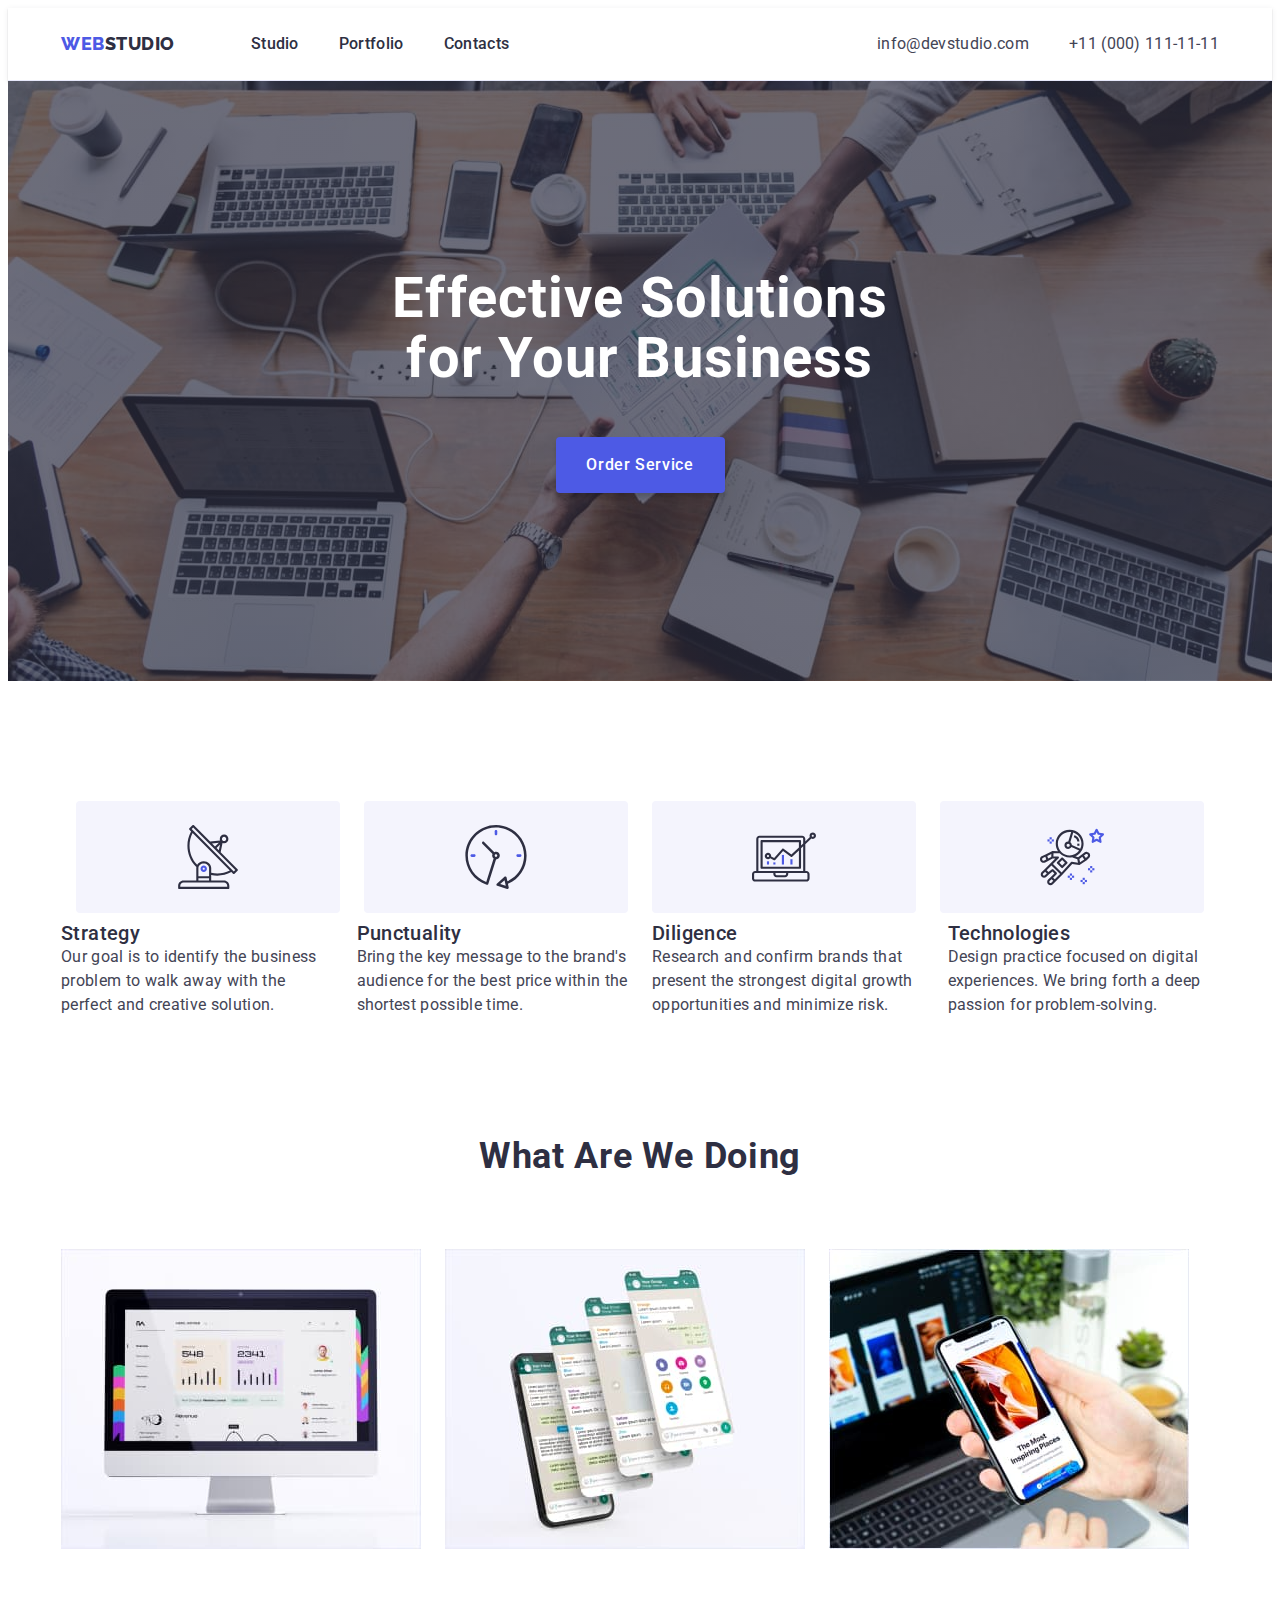
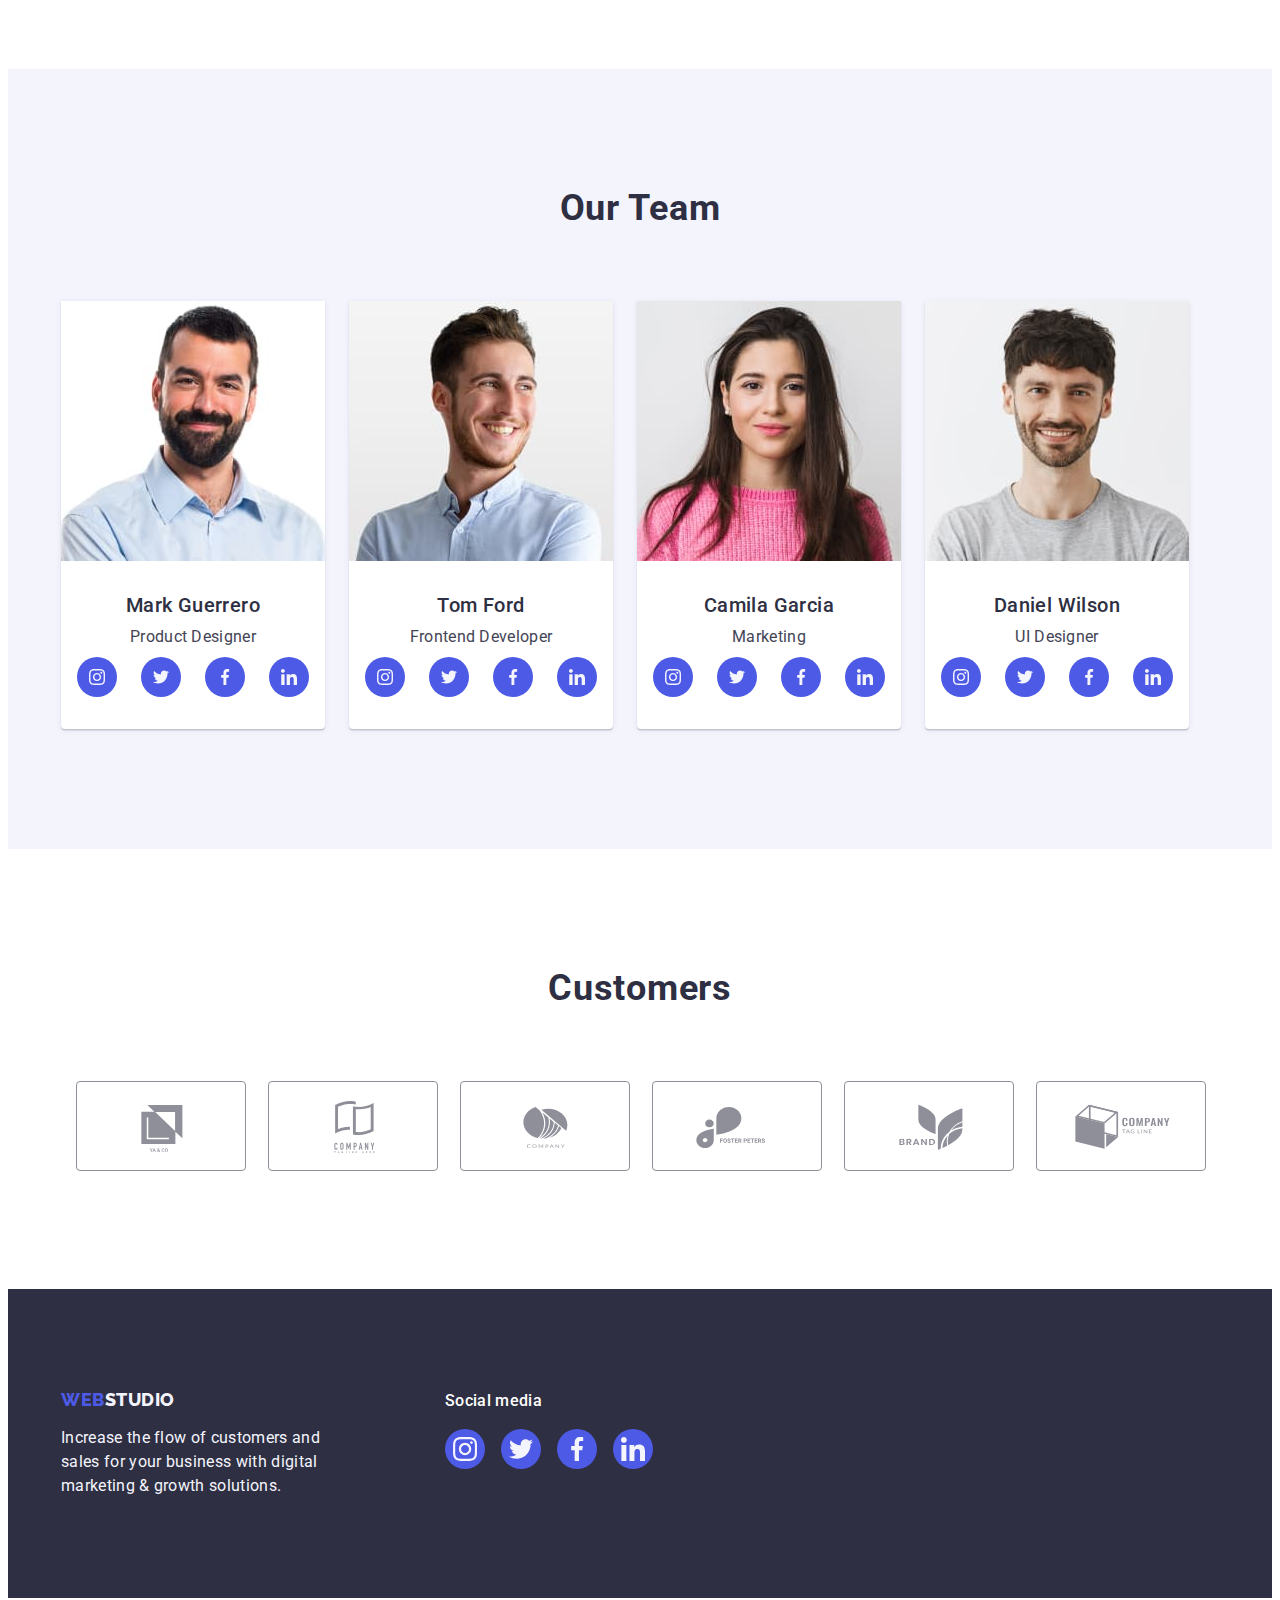
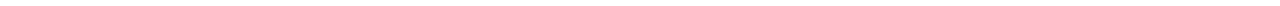
==== index.html @ c1cf2372 "Initial commit" ====
<!DOCTYPE html>
<html lang="en">
  <head>
    <meta charset="UTF-8" />
    <meta http-equiv="X-UA-Compatible" content="IE=edge" />
    <meta name="viewport" content="width=device-width, initial-scale=1.0" />
    <title>Web Studio</title>
    <link rel="preconnect" href="https://fonts.googleapis.com" />
    <link rel="preconnect" href="https://fonts.gstatic.com" crossorigin />
    <link
      href="https://fonts.googleapis.com/css2?family=Raleway:wght@800&family=Roboto:wght@400;500;700&display=swap"
      rel="stylesheet"
    />
    <link
      rel="stylesheet"
      href="https://cdnjs.cloudflare.com/ajax/libs/modern-normalize/2.0.0/modern-normalize.min.css"
      integrity="sha512-4xo8blKMVCiXpTaLzQSLSw3KFOVPWhm/TRtuPVc4WG6kUgjH6J03IBuG7JZPkcWMxJ5huwaBpOpnwYElP/m6wg=="
      crossorigin="anonymous"
      referrerpolicy="no-referrer"
    />
    <link rel="stylesheet" href="./css/styles.css" />
  </head>
  <body>
    <!-- Header -->
    <header class="page-header">
      <div class="container header-container">
        <nav class="page-nav">
          <a class="logo link" href="./index.html"
            >Web<span class="logo-studio">Studio</span></a
          >
          <ul class="menu list">
            <li class="menu-item">
              <a class="menu-link link" href="./index.html">Studio</a>
            </li>
            <li class="menu-item">
              <a class="menu-link link" href="./portfolio.html">Portfolio</a>
            </li>
            <li class="menu-item">
              <a class="menu-link link" href="">Contacts</a>
            </li>
          </ul>
        </nav>
        <address class="header-address">
          <ul class="address list">
            <li>
              <a class="contact-link link" href="mailto:info@devstudio.com"
                >info@devstudio.com</a
              >
            </li>
            <li>
              <a class="contact-link link" href="tel:+110001111111"
                >+11 (000) 111-11-11</a
              >
            </li>
          </ul>
        </address>
      </div>
    </header>
    <main>
      <!-- Hero -->
      <section class="hero">
        <div class="container hero-container">
          <h1 class="hero-title">Effective Solutions for Your Business</h1>
          <button class="hero-btn" type="button">Order Service</button>
        </div>
      </section>
      <!-- Activities -->
      <section class="activities">
        <div class="activities-container container">
          <h2 class="activities-title" hidden>Mission</h2>

          <ul class="advantages-list list">
            <li class="advantages-list-item">
              <div class="advantages-list-link">
                <svg class="advantages-list-icon" width="64px" height="64px">
                  <use href="./images/icons.svg#icon-antena"></use>
                </svg>
              </div>
            </li>
            <li class="advantages-list-item">
              <div class="advantages-list-link">
                <svg class="advantages-list-icon" width="64px" height="64px">
                  <use href="./images/icons.svg#icon-clock"></use>
                </svg>
              </div>
            </li>
            <li class="advantages-list-item">
              <div class="advantages-list-link">
                <svg class="advantages-list-icon" width="64px" height="64px">
                  <use href="./images/icons.svg#icon-diagram"></use>
                </svg>
              </div>
            </li>
            <li class="advantages-list-item">
              <div class="advantages-list-link">
                <svg class="advantages-list-icon" width="64px" height="64px">
                  <use href="./images/icons.svg#icon-astronaut"></use>
                </svg>
              </div>
            </li>
          </ul>

          <ul class="activities-list list">
            <li class="active-list">
              <h3 class="activities-subtitle subtitle">Strategy</h3>
              <p class="paragrapth">
                Our goal is to identify the business problem to walk away with
                the perfect and creative solution.
              </p>
            </li>
            <li class="active-list">
              <h3 class="activities-subtitle subtitle">Punctuality</h3>
              <p class="paragrapth">
                Bring the key message to the brand's audience for the best price
                within the shortest possible time.
              </p>
            </li>
            <li class="active-list">
              <h3 class="activities-subtitle subtitle">Diligence</h3>
              <p class="paragrapth">
                Research and confirm brands that present the strongest digital
                growth opportunities and minimize risk.
              </p>
            </li>
            <li class="active-list">
              <h3 class="activities-subtitle subtitle">Technologies</h3>
              <p class="paragrapth">
                Design practice focused on digital experiences. We bring forth a
                deep passion for problem-solving.
              </p>
            </li>
          </ul>
        </div>
      </section>
      <!-- What are we doing -->
      <section class="doing">
        <div class="container">
          <h2 class="main-title doing-title">What are we doing</h2>
          <ul class="doing-list list">
            <li class="image">
              <img
                src="./images/img_1.jpg"
                alt="computer monitor"
                width="360"
                height="300"
              />
            </li>
            <li class="image">
              <img
                src="./images/img_2.jpg"
                alt="duplicate phone screens"
                width="360"
                height="300"
              />
            </li>
            <li class="image">
              <img
                src="./images/img_3.jpg"
                alt="sync your phone and computer"
                width="360"
                height="300"
              />
            </li>
          </ul>
        </div>
      </section>
      <!-- Our Team -->
      <section class="our-team">
        <div class="container">
          <h2 class="main-title doing-title">Our Team</h2>
          <ul class="team-list list">
            <li class="list-team team-background">
              <img
                src="./images/master1.jpg"
                alt="photo man"
                width="264"
                height="260"
              />
              <div class="row">
                <h3 class="team-subtitle subtitle">Mark Guerrero</h3>
                <p class="team-paragrapth paragrapth">Product Designer</p>

                <ul class="social-list list">
                  <li class="social-list-item">
                    <a href="" class="social-list-link">
                      <svg class="social-list-icon" width="16px" height="16px">
                        <use href="./images/icons.svg#icon-instagram"></use>
                      </svg>
                    </a>
                  </li>
                  <li class="social-list-item">
                    <a href="" class="social-list-link">
                      <svg class="social-list-icon" width="16px" height="16px">
                        <use href="./images/icons.svg#icon-twitter"></use>
                      </svg>
                    </a>
                  </li>
                  <li class="social-list-item">
                    <a href="" class="social-list-link">
                      <svg class="social-list-icon" width="16px" height="16px">
                        <use href="./images/icons.svg#icon-facebook"></use>
                      </svg>
                    </a>
                  </li>
                  <li class="social-list-item">
                    <a href="" class="social-list-link">
                      <svg class="social-list-icon" width="16px" height="16px">
                        <use href="./images/icons.svg#icon-linkedin"></use>
                      </svg>
                    </a>
                  </li>
                </ul>
              </div>
            </li>
            <li class="list-team team-background">
              <img
                src="./images/master2.jpg"
                alt="photo man"
                width="264"
                height="260"
              />
              <div class="row">
                <h3 class="team-subtitle subtitle">Tom Ford</h3>
                <p class="team-paragrapth paragrapth">Frontend Developer</p>

                <ul class="social-list list">
                  <li class="social-list-item">
                    <a href="" class="social-list-link">
                      <svg class="social-list-icon" width="16px" height="16px">
                        <use href="./images/icons.svg#icon-instagram"></use>
                      </svg>
                    </a>
                  </li>
                  <li class="social-list-item">
                    <a href="" class="social-list-link">
                      <svg class="social-list-icon" width="16px" height="16px">
                        <use href="./images/icons.svg#icon-twitter"></use>
                      </svg>
                    </a>
                  </li>
                  <li class="social-list-item">
                    <a href="" class="social-list-link">
                      <svg class="social-list-icon" width="16px" height="16px">
                        <use href="./images/icons.svg#icon-facebook"></use>
                      </svg>
                    </a>
                  </li>
                  <li class="social-list-item">
                    <a href="" class="social-list-link">
                      <svg class="social-list-icon" width="16px" height="16px">
                        <use href="./images/icons.svg#icon-linkedin"></use>
                      </svg>
                    </a>
                  </li>
                </ul>
              </div>
            </li>
            <li class="list-team team-background">
              <img
                src="./images/master3.jpg"
                alt="photo woman"
                width="264"
                height="260"
              />
              <div class="row">
                <h3 class="team-subtitle subtitle">Camila Garcia</h3>
                <p class="team-paragrapth paragrapth">Marketing</p>

                <ul class="social-list list">
                  <li class="social-list-item">
                    <a href="" class="social-list-link">
                      <svg class="social-list-icon" width="16px" height="16px">
                        <use href="./images/icons.svg#icon-instagram"></use>
                      </svg>
                    </a>
                  </li>
                  <li class="social-list-item">
                    <a href="" class="social-list-link">
                      <svg class="social-list-icon" width="16px" height="16px">
                        <use href="./images/icons.svg#icon-twitter"></use>
                      </svg>
                    </a>
                  </li>
                  <li class="social-list-item">
                    <a href="" class="social-list-link">
                      <svg class="social-list-icon" width="16px" height="16px">
                        <use href="./images/icons.svg#icon-facebook"></use>
                      </svg>
                    </a>
                  </li>
                  <li class="social-list-item">
                    <a href="" class="social-list-link">
                      <svg class="social-list-icon" width="16px" height="16px">
                        <use href="./images/icons.svg#icon-linkedin"></use>
                      </svg>
                    </a>
                  </li>
                </ul>
              </div>
            </li>
            <li class="list-team team-background">
              <img
                src="./images/master4.jpg"
                alt="photo man"
                width="264"
                height="260"
              />
              <div class="row">
                <h3 class="team-subtitle subtitle">Daniel Wilson</h3>
                <p class="team-paragrapth paragrapth">UI Designer</p>

                <ul class="social-list list">
                  <li class="social-list-item">
                    <a href="" class="social-list-link">
                      <svg class="social-list-icon" width="16px" height="16px">
                        <use href="./images/icons.svg#icon-instagram"></use>
                      </svg>
                    </a>
                  </li>
                  <li class="social-list-item">
                    <a href="" class="social-list-link">
                      <svg class="social-list-icon" width="16px" height="16px">
                        <use href="./images/icons.svg#icon-twitter"></use>
                      </svg>
                    </a>
                  </li>
                  <li class="social-list-item">
                    <a href="" class="social-list-link">
                      <svg class="social-list-icon" width="16px" height="16px">
                        <use href="./images/icons.svg#icon-facebook"></use>
                      </svg>
                    </a>
                  </li>
                  <li class="social-list-item">
                    <a href="" class="social-list-link">
                      <svg class="social-list-icon" width="16px" height="16px">
                        <use href="./images/icons.svg#icon-linkedin"></use>
                      </svg>
                    </a>
                  </li>
                </ul>
              </div>
            </li>
          </ul>
        </div>
      </section>
      <!-- Customers -->
      <section class="customers">
        <div class="container">
          <h2 class="customers-title main-title doing-title">Customers</h2>
          <ul class="customers-list list">
            <li class="customers-list-item">
              <a href="" class="customers-list-link">
                <svg class="customers-list-icon" width="104px" height="56px">
                  <use href="./images/icons.svg#icon-logo1"></use>
                </svg>
              </a>
            </li>
            <li class="customers-list-item">
              <a href="" class="customers-list-link">
                <svg class="customers-list-icon" width="104px" height="56px">
                  <use href="./images/icons.svg#icon-logo2"></use>
                </svg>
              </a>
            </li>
            <li class="customers-list-item">
              <a href="" class="customers-list-link">
                <svg class="customers-list-icon" width="104px" height="56px">
                  <use href="./images/icons.svg#icon-logo3"></use>
                </svg>
              </a>
            </li>
            <li class="customers-list-item">
              <a href="" class="customers-list-link">
                <svg class="customers-list-icon" width="104px" height="56px">
                  <use href="./images/icons.svg#icon-logo4"></use>
                </svg>
              </a>
            </li>
            <li class="customers-list-item">
              <a href="" class="customers-list-link">
                <svg class="customers-list-icon" width="104px" height="56px">
                  <use href="./images/icons.svg#icon-logo5"></use>
                </svg>
              </a>
            </li>
            <li class="customers-list-item">
              <a href="" class="customers-list-link">
                <svg class="customers-list-icon" width="104px" height="56px">
                  <use href="./images/icons.svg#icon-logo6"></use>
                </svg>
              </a>
            </li>
          </ul>
        </div>
      </section>
    </main>
    <!-- Footer -->
    <footer class="footer">
      <div class="footer-container container">
        <div class="footer-position">
          <a class="logo-footer logo link" href="./index.html">
            Web<span class="logo-studio-footer">Studio</span></a
          >
          <p class="footer-paragrapth paragrapth">
            Increase the flow of customers and sales for your business with
            digital marketing & growth solutions.
          </p>
        </div>
        <div class="footer-social-media">
          <p class="footer-paragrapth-social paragrapth">Social media</p>
          <ul class="footer-social-list social-list list">
            <li class="social-list-item">
              <a href="" class="footer-link social-list-link">
                <svg class="social-list-icon" width="24px" height="24px">
                  <use href="./images/icons.svg#icon-instagram"></use>
                </svg>
              </a>
            </li>
            <li class="social-list-item">
              <a href="" class="footer-link social-list-link">
                <svg class="social-list-icon" width="24px" height="24px">
                  <use href="./images/icons.svg#icon-twitter"></use>
                </svg>
              </a>
            </li>
            <li class="social-list-item">
              <a href="" class="footer-link social-list-link">
                <svg class="social-list-icon" width="24px" height="24px">
                  <use href="./images/icons.svg#icon-facebook"></use>
                </svg>
              </a>
            </li>
            <li class="social-list-item">
              <a href="" class="footer-link social-list-link">
                <svg class="social-list-icon" width="24px" height="24px">
                  <use href="./images/icons.svg#icon-linkedin"></use>
                </svg>
              </a>
            </li>
          </ul>
        </div>
      </div>
    </footer>
  </body>
</html>
---- css/styles.css ----
:root {
  --primary-brand: #4d5ae5;
  --overlays-shadows-headings: #2e2f42;
  --body-text: #434455;
  --header-background: #ffffff;
  --backgrounds: #f4f4fd;
  --ctas: #404bbf;
  --accent-color: #e7e9fc;
}
body {
  font-family: "Roboto", sans-serif;
  color: var(--body-text);
  background: var(--header-background);
}
p,
h1,
h2,
h3,
h4,
h5,
h6,
ul {
  margin: 0;
  padding: 0;
}

img {
  display: block;
  max-width: 100%;
}
.container {
  width: 1158px;
  padding: 0 15px;
  margin: 0 auto;
  /* outline: 2px solid red; */
}
.list {
  list-style: none;
}
.link {
  text-decoration: none;
}

.subtitle {
  font-weight: 500;
  font-size: 20px;
  line-height: 1.2;
  letter-spacing: 0.02em;
  color: var(--overlays-shadows-headings);
}
.paragrapth {
  font-size: 16px;
  line-height: 1.5;
  letter-spacing: 0.02em;
  color: var(--body-text);
}
.main-title {
  font-size: 36px;
  line-height: 40px;
  letter-spacing: 0.02em;
}
.team-background {
  background: var(--header-background);
}
/* Header */
.page-header {
  border-bottom: 1px solid var(--accent-color);
  box-shadow: 0px 2px 1px rgba(46, 47, 66, 0.08),
    0px 1px 1px rgba(46, 47, 66, 0.16), 0px 1px 6px rgba(46, 47, 66, 0.08);
}
.header-container {
  display: flex;
  align-items: center;
}
.page-nav {
  display: flex;
  align-items: center;
}
.logo {
  font-family: "Raleway", sans-serif;
  font-weight: 800;
  font-size: 18px;
  line-height: 1.17;
  letter-spacing: 0.03em;
  text-transform: uppercase;
  color: var(--primary-brand);
  margin-right: 76px;
}

.logo:hover,
.logo:focus {
  color: var(--ctas);
}
.logo-studio {
  color: var(--overlays-shadows-headings);
}
.logo-studio:hover,
.logo-studio:focus {
  color: var(--ctas);
}
.menu {
  display: flex;
  gap: 40px;
}

.menu-link {
  font-weight: 500;
  font-size: 16px;
  line-height: 1.5;
  letter-spacing: 0.02em;
  color: var(--overlays-shadows-headings);
  display: block;
  padding-top: 24px;
  padding-bottom: 24px;
}

.menu-link:hover,
.menu-link:focus {
  color: var(--ctas);
}
.header-address {
  font-style: normal;
  margin-left: auto;
  display: flex;
}
.address {
  display: flex;
  gap: 40px;
}
.contact-link {
  font-size: 16px;
  line-height: 1.5;
  letter-spacing: 0.02em;
  color: var(--body-text);
}

.contact-link:hover,
.contact-link:focus {
  color: var(--ctas);
}

/* Hero */
.hero {
  padding: 188px 0;
  background: var(--overlays-shadows-headings);
  background-image: linear-gradient(
      rgba(46, 47, 66, 0.7),
      rgba(46, 47, 66, 0.7)
    ),
    url(../images/bg-hero.jpg);
  max-width: 1440px;
  background-repeat: no-repeat;
  background-position: center;
  background-size: cover;
  margin-left: auto;
  margin-right: auto;
}

.hero-title {
  font-size: 56px;
  line-height: 1.07;
  letter-spacing: 0.02em;
  text-align: center;
  color: var(--header-background);
  /* background: var(--overlays-shadows-headings); */
  max-width: 496px;
  margin: 0 auto;
  margin-bottom: 48px;
}
.hero-btn {
  display: block;
  margin: 0 auto;
  min-width: 169px;
  height: 56px;
  font-family: inherit;
  font-weight: 500;
  font-size: 16px;
  line-height: 1.5;
  letter-spacing: 0.04em;
  color: var(--header-background);
  cursor: pointer;
  background: var(--primary-brand);
  border-radius: 4px;
  box-shadow: 0px 4px 4px rgba(0, 0, 0, 0.15);
  border: none;
}
.hero-btn:hover,
.hero-btn:focus {
  background-color: var(--ctas);
  color: var(--header-background);
}
/* Activities */
.activities {
  padding-top: 120px;
  padding-bottom: 120px;
}

.advantages-list {
  display: flex;
  justify-content: center;
  gap: 24px;
}

.advantages-list-link {
  display: flex;
  justify-content: center;
  align-items: center;
  width: 264px;
  height: 112px;
  border-radius: 4px;
  background-color: var(--backgrounds);
  margin-bottom: 8px;
}

.activities-list {
  display: flex;
  gap: 24px;
}
.active-list {
  flex-basis: calc((100% - 3 * 24px) / 4);
}

/* What are we doing */
.doing {
  padding-bottom: 120px;
}
.doing-title {
  line-height: 1.11;
  color: var(--overlays-shadows-headings);
  text-align: center;
  text-transform: capitalize;
  margin-bottom: 72px;
}
.doing-list {
  display: flex;
  gap: 24px;
}
/* Our Team */

.our-team {
  background: var(--backgrounds);
  padding-top: 120px;
  padding-bottom: 120px;
}
.team-list {
  display: flex;
  gap: 24px;
  text-align: center;
}
.list-team {
  box-shadow: 0px 1px 6px rgba(46, 47, 66, 0.08),
    0px 1px 1px rgba(46, 47, 66, 0.16), 0px 2px 1px rgba(46, 47, 66, 0.08);
  border-radius: 0px 0px 4px 4px;
}
.row {
  padding-top: 32px;
  padding-bottom: 32px;
  padding-left: 16px;
  padding-right: 16px;
}
.team-subtitle {
  margin-bottom: 8px;
  text-align: center;
}
.team-paragrapth {
  text-align: center;
  margin-bottom: 8px;
}

.social-list {
  display: flex;
  justify-content: center;
  gap: 24px;
}

.social-list-item {
  width: 40px;
  height: 40px;
}

.social-list-link {
  display: flex;
  justify-content: center;
  align-items: center;
  width: 100%;
  height: 100%;

  border-radius: 50%;
  background-color: var(--primary-brand);
  outline: none;
}

.social-list-link:hover,
.social-list-link:focus {
  background-color: var(--ctas);
}

.social-list-icon {
  fill: var(--backgrounds);
}

/* Customers */

.customers {
  padding-top: 120px;
  padding-bottom: 120px;
}

.customers-list {
  display: flex;
  justify-content: center;
  gap: 24px;
}

.customers-list-item {
  width: 168px;
  height: 88px;
}

.customers-list-link {
  display: flex;
  justify-content: center;
  align-items: center;
  width: 100%;
  height: 100%;
  border-radius: 4px;
  border: 1px solid #8e8f99;
  color: #8e8f99;
}

.customers-list-icon {
  fill: currentColor;
}

.customers-list-link:hover,
.customers-list-link:focus {
  border-color: #404bbf;
  color: #404bbf;
  outline: none;
}

/* Footer */
.footer {
  background: var(--overlays-shadows-headings);
  padding-top: 100px;
  padding-bottom: 100px;
}

.footer-container {
  display: flex;
  align-items: baseline;
}

.footer-position {
  margin-right: 120px;
}

.logo-studio-footer {
  color: var(--backgrounds);
  margin-right: 0;
}
.logo-studio-footer:hover,
.logo-studio-footer:focus {
  color: var(--ctas);
}
.logo-footer {
  margin-bottom: 16px;
  display: inline-block;
  margin-right: 0;
}
.footer-paragrapth {
  color: var(--backgrounds);
  background: var(--overlays-shadows-headings);
  width: 264px;
}

.footer-paragrapth-social {
  margin-bottom: 16px;
  color: var(--header-background);
  font-weight: 500;
}

.footer-social-list {
  gap: 16px;
}

.footer-link:hover,
.footer-link:focus {
  background-color: #31d0aa;
}

/* Portfolio */
.content {
  padding-top: 96px;
  padding-bottom: 120px;
}
.portfolio-list {
  display: flex;
  gap: 24px;
  justify-content: center;
  margin-bottom: 72px;
}
.navigation-portfolio-btn {
  font-family: "Roboto", sans-serif;
  font-weight: 500;
  font-size: 16px;
  line-height: 1.5;
  letter-spacing: 0.04em;
  cursor: pointer;
  color: var(--primary-brand);
  background: var(--backgrounds);
  border: 1px solid var(--accent-color);
  border-radius: 4px;
  padding: 12px 24px;
}
.navigation-portfolio-btn:hover,
.navigation-portfolio-btn:focus {
  color: var(--header-background);
  background-color: var(--ctas);
  /* border: 1px solid transparent; */
  box-shadow: 0px 3px 1px rgba(0, 0, 0, 0.1), 0px 2px 1px rgba(0, 0, 0, 0.08),
    0px 2px 2px rgba(0, 0, 0, 0.12);
  border-radius: 4px;
  outline: none;
  border-color: var(--ctas);
}

.portfolio-subtitle {
  margin-bottom: 8px;
}
.portfolio-paragrapth {
  /* margin-bottom: 32px; */
  margin-top: 8px;
}
.portfolio {
  padding-bottom: 120px;
  margin-left: auto;
  margin-right: auto;
  width: 1128px;
}

.portfolio-menu {
  display: flex;
  flex-wrap: wrap;
  column-gap: 24px;
  row-gap: 48px;
}
.list-portfolio {
  width: calc((100% - 48) / 3);
}

.portfolio-hover {
  display: block;
}

.portfolio-hover:hover,
.portfolio-hover:focus {
  box-shadow: 0px 1px 6px rgba(46, 47, 66, 0.08),
    0px 1px 1px rgba(46, 47, 66, 0.16), 0px 2px 1px rgba(46, 47, 66, 0.08);
  outline: none;
}

.card-image {
  display: block;
}
.portfolio-card {
  padding: 32px 16px;
  border: 1px solid var(--accent-color);
  border-top: none;
}
img {
  display: block;
}
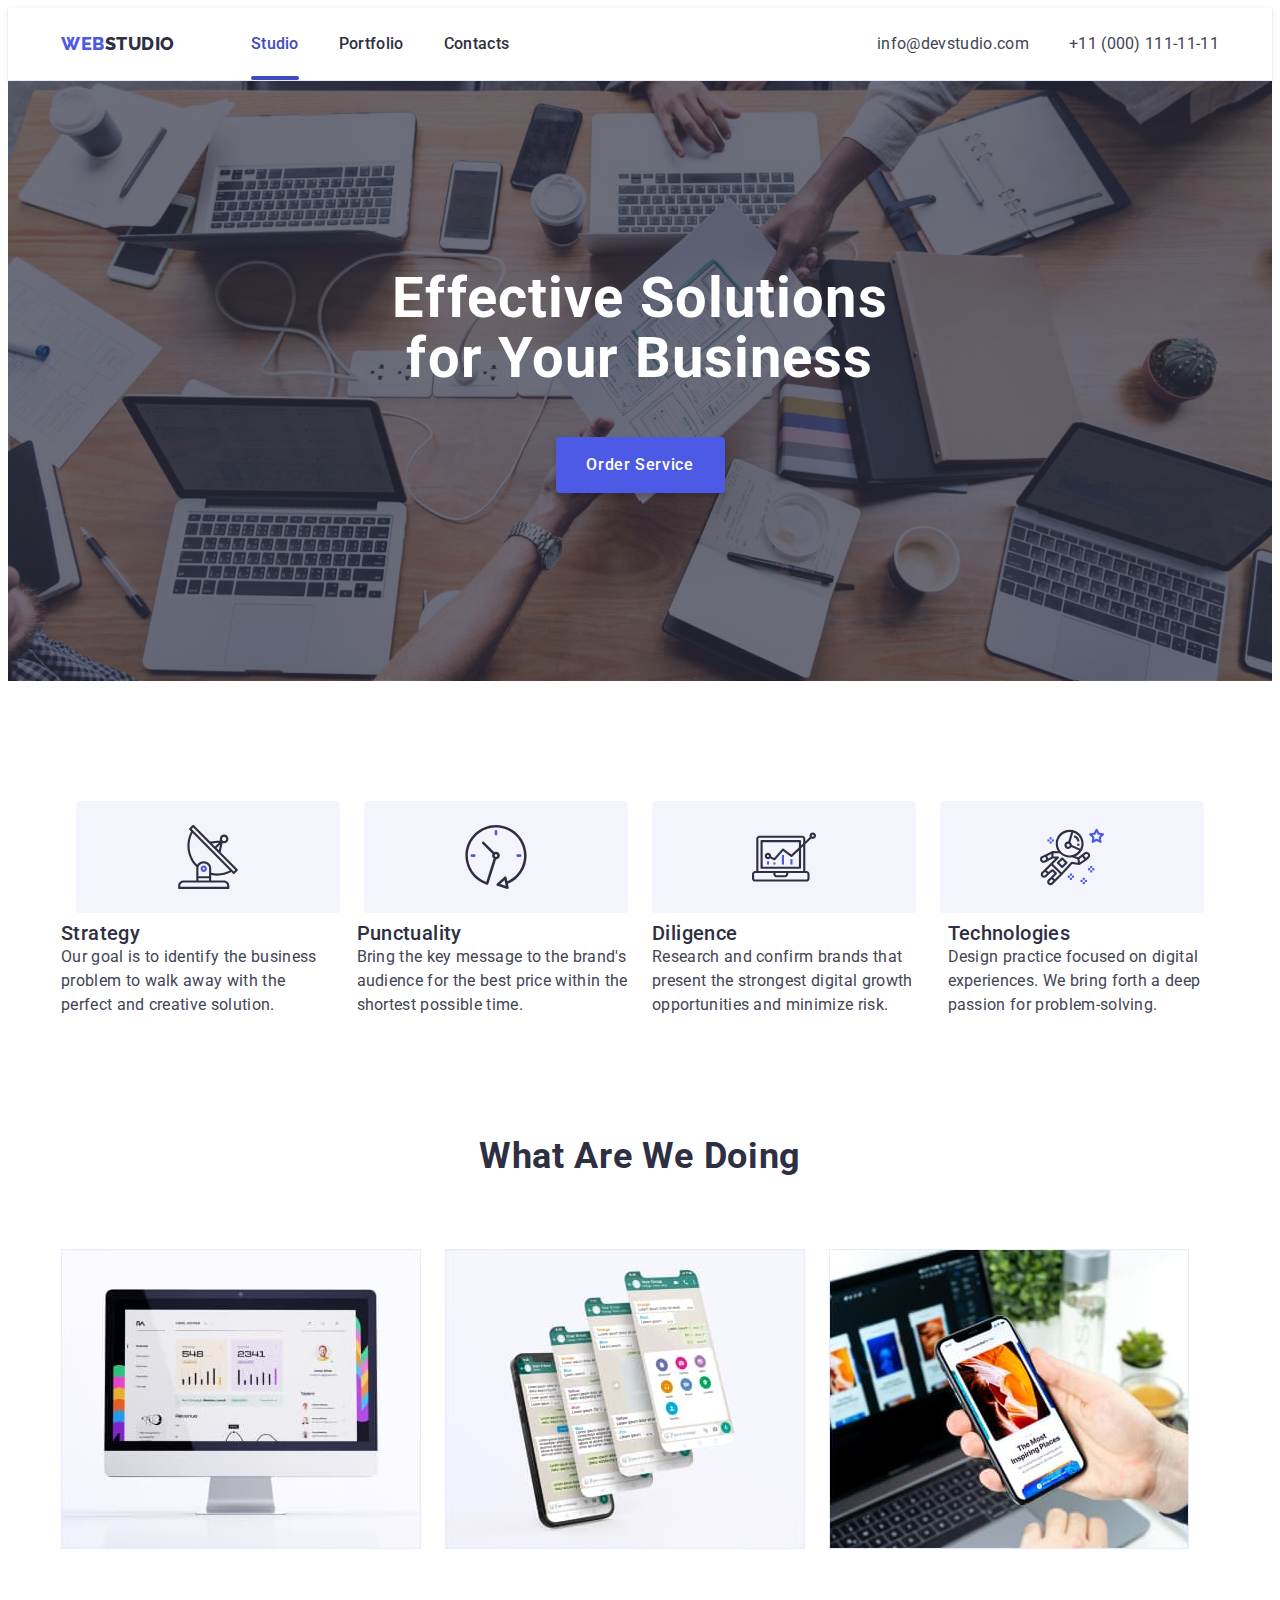
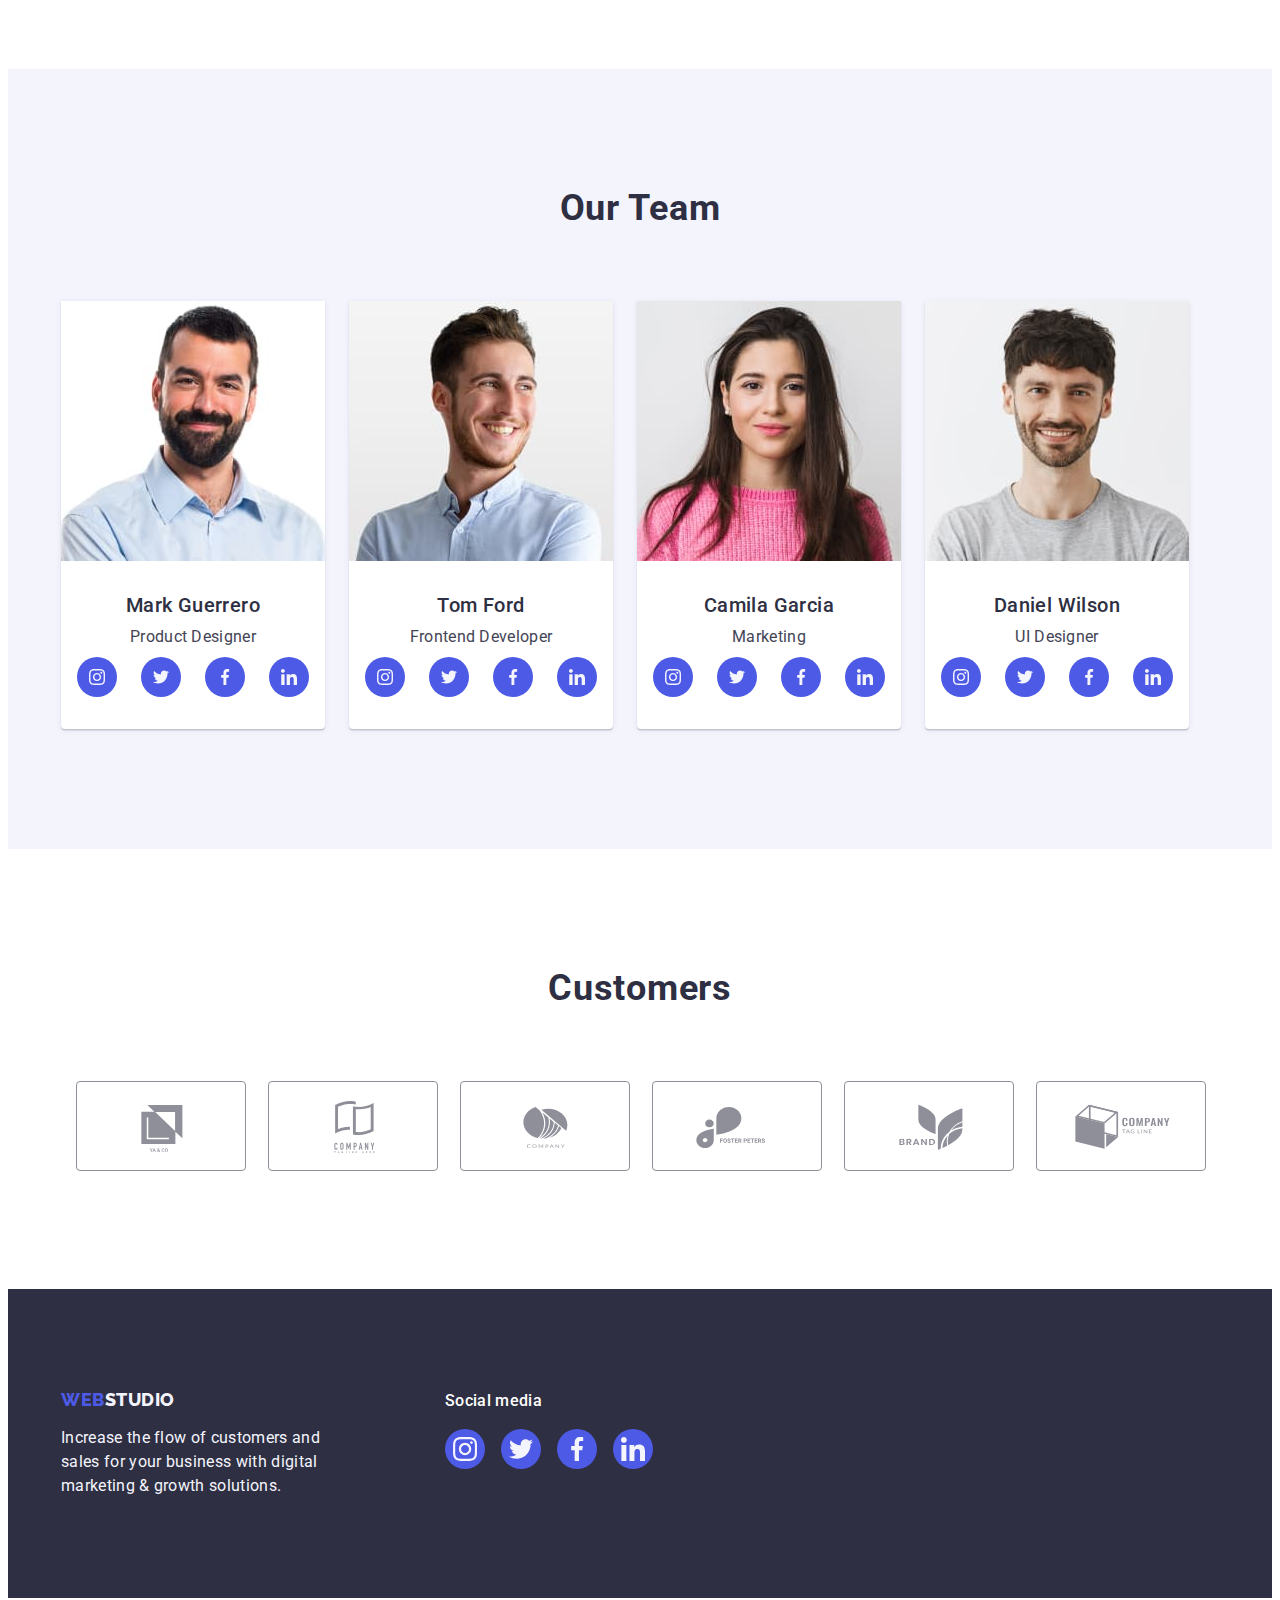
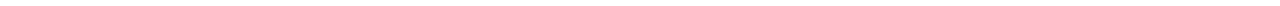
==== commit 31a190ed: "виконання дз №5" ====
--- a/index.html
+++ b/index.html
@@ -30,7 +30,7 @@
           >
           <ul class="menu list">
             <li class="menu-item">
-              <a class="menu-link link" href="./index.html">Studio</a>
+              <a class="menu-link link current" href="./index.html">Studio</a>
             </li>
             <li class="menu-item">
               <a class="menu-link link" href="./portfolio.html">Portfolio</a>
@@ -61,7 +61,9 @@
       <section class="hero">
         <div class="container hero-container">
           <h1 class="hero-title">Effective Solutions for Your Business</h1>
-          <button class="hero-btn" type="button">Order Service</button>
+          <button class="hero-btn" type="button" data-modal-open>
+            Order Service
+          </button>
         </div>
       </section>
       <!-- Activities -->
@@ -442,5 +444,16 @@
         </div>
       </div>
     </footer>
+
+    <div class="backdrop is-hidden" data-modal>
+      <div class="modal">
+        <button type="button" class="close-btn" data-modal-close>
+          <svg class="svg-close-btn" width="8px" height="8px">
+            <use href="./images/icons.svg#icon-close-btn"></use>
+          </svg>
+        </button>
+      </div>
+    </div>
+    <script src="./js/modal.js"></script>
   </body>
 </html>
--- a/css/styles.css
+++ b/css/styles.css
@@ -85,6 +85,7 @@
   text-transform: uppercase;
   color: var(--primary-brand);
   margin-right: 76px;
+  transition: color 250ms cubic-bezier(0.4, 0, 0.2, 1);
 }
 
 .logo:hover,
@@ -93,6 +94,7 @@
 }
 .logo-studio {
   color: var(--overlays-shadows-headings);
+  transition: color 250ms cubic-bezier(0.4, 0, 0.2, 1);
 }
 .logo-studio:hover,
 .logo-studio:focus {
@@ -112,10 +114,24 @@
   display: block;
   padding-top: 24px;
   padding-bottom: 24px;
+  transition: color 250ms cubic-bezier(0.4, 0, 0.2, 1);
+  position: relative;
+}
+
+.menu-link.current::after {
+  content: "";
+  position: absolute;
+  left: 0;
+  bottom: 0;
+  width: 100%;
+  height: 4px;
+  border-radius: 2px;
+  background-color: #404bbf;
 }
 
 .menu-link:hover,
-.menu-link:focus {
+.menu-link:focus,
+.menu-link.current {
   color: var(--ctas);
 }
 .header-address {
@@ -132,6 +148,7 @@
   line-height: 1.5;
   letter-spacing: 0.02em;
   color: var(--body-text);
+  transition: color 250ms cubic-bezier(0.4, 0, 0.2, 1);
 }
 
 .contact-link:hover,
@@ -183,6 +200,8 @@
   border-radius: 4px;
   box-shadow: 0px 4px 4px rgba(0, 0, 0, 0.15);
   border: none;
+  transition: color 250ms cubic-bezier(0.4, 0, 0.2, 1),
+    background-color 250ms cubic-bezier(0.4, 0, 0.2, 1);
 }
 .hero-btn:hover,
 .hero-btn:focus {
@@ -288,6 +307,7 @@
   border-radius: 50%;
   background-color: var(--primary-brand);
   outline: none;
+  transition: background-color 250ms cubic-bezier(0.4, 0, 0.2, 1);
 }
 
 .social-list-link:hover,
@@ -326,6 +346,8 @@
   border-radius: 4px;
   border: 1px solid #8e8f99;
   color: #8e8f99;
+  transition: color 250ms cubic-bezier(0.4, 0, 0.2, 1),
+    corder-color 250ms cubic-bezier(0.4, 0, 0.2, 1);
 }
 
 .customers-list-icon {
@@ -358,6 +380,7 @@
 .logo-studio-footer {
   color: var(--backgrounds);
   margin-right: 0;
+  transition: color 250ms cubic-bezier(0.4, 0, 0.2, 1);
 }
 .logo-studio-footer:hover,
 .logo-studio-footer:focus {
@@ -382,6 +405,10 @@
 
 .footer-social-list {
   gap: 16px;
+}
+
+.footer-link {
+  transition: background-color 250ms cubic-bezier(0.4, 0, 0.2, 1);
 }
 
 .footer-link:hover,
@@ -411,17 +438,19 @@
   background: var(--backgrounds);
   border: 1px solid var(--accent-color);
   border-radius: 4px;
+  outline: none;
   padding: 12px 24px;
+  transition: background-color 250ms cubic-bezier(0.4, 0, 0.2, 1),
+    color 250ms cubic-bezier(0.4, 0, 0.2, 1),
+    box-shadow 250ms cubic-bezier(0.4, 0, 0.2, 1),
+    border-color 250ms cubic-bezier(0.4, 0, 0.2, 1);
 }
 .navigation-portfolio-btn:hover,
 .navigation-portfolio-btn:focus {
   color: var(--header-background);
   background-color: var(--ctas);
-  /* border: 1px solid transparent; */
   box-shadow: 0px 3px 1px rgba(0, 0, 0, 0.1), 0px 2px 1px rgba(0, 0, 0, 0.08),
     0px 2px 2px rgba(0, 0, 0, 0.12);
-  border-radius: 4px;
-  outline: none;
   border-color: var(--ctas);
 }
 
@@ -446,18 +475,19 @@
   row-gap: 48px;
 }
 .list-portfolio {
-  width: calc((100% - 48) / 3);
+  width: calc ((100% - 48px) / 3);
 }
 
 .portfolio-hover {
   display: block;
+  outline: none;
+  transition: box-shadow 250ms cubic-bezier(0.4, 0, 0.2, 1);
 }
 
 .portfolio-hover:hover,
 .portfolio-hover:focus {
   box-shadow: 0px 1px 6px rgba(46, 47, 66, 0.08),
     0px 1px 1px rgba(46, 47, 66, 0.16), 0px 2px 1px rgba(46, 47, 66, 0.08);
-  outline: none;
 }
 
 .card-image {
@@ -468,6 +498,93 @@
   border: 1px solid var(--accent-color);
   border-top: none;
 }
-img {
-  display: block;
-}
+
+.card-thumb {
+  position: relative;
+  overflow: hidden;
+}
+
+.overlay {
+  position: absolute;
+  left: 0;
+  top: 0;
+  width: 100%;
+  height: 100%;
+  transform: translate(0, 100%);
+  transition: transform 250ms cubic-bezier(0.4, 0, 0.2, 1);
+  font-size: 16px;
+  background-color: #4d5ae5;
+  color: #f4f4fd;
+  padding-top: 40px;
+  padding-left: 32px;
+  padding-right: 32px;
+}
+
+.portfolio-hover:hover .overlay,
+.portfolio-hover:focus .overlay {
+  transform: translate(0, 0);
+}
+
+/* MODAL WINDOW */
+
+.backdrop {
+  position: fixed;
+  z-index: 100;
+  top: 0;
+  left: 0;
+  width: 100%;
+  height: 100%;
+  background-color: rgba(46, 47, 66, 0.4);
+  transition: opacity 250ms cubic-bezier(0.4, 0, 0.2, 1),
+    visibility 250ms cubic-bezier(0.4, 0, 0.2, 1);
+}
+
+.backdrop.is-hidden {
+  opacity: 0;
+  visibility: hidden;
+  pointer-events: none;
+}
+
+.modal {
+  position: absolute;
+  top: 50%;
+  left: 50%;
+  transform: translate(-50%, -50%);
+  width: 408px;
+  height: 584px;
+  background: #fcfcfc;
+  box-shadow: 0px 1px 1px rgba(0, 0, 0, 0.14), 0px 1px 3px rgba(0, 0, 0, 0.12),
+    0px 2px 1px rgba(0, 0, 0, 0.2);
+  border-radius: 4px;
+}
+
+.close-btn {
+  position: absolute;
+  top: 24px;
+  right: 24px;
+  display: flex;
+  justify-content: center;
+  align-items: center;
+  width: 24px;
+  height: 24px;
+  border-radius: 50%;
+  background-color: #e7e9fc;
+  border: 1px solid rgba(0, 0, 0, 0.1);
+  padding: 0;
+  cursor: pointer;
+  transition: background-color 250ms cubic-bezier(0.4, 0, 0.2, 1);
+}
+
+.close-btn:hover,
+.close-btn:focus {
+  background-color: #404bbf;
+}
+
+.svg-close-btn {
+  transition: fill 250ms cubic-bezier(0.4, 0, 0.2, 1);
+}
+
+.close-btn:hover .svg-close-btn,
+.close-btn:focus .svg-close-btn {
+  fill: #ffffff;
+}
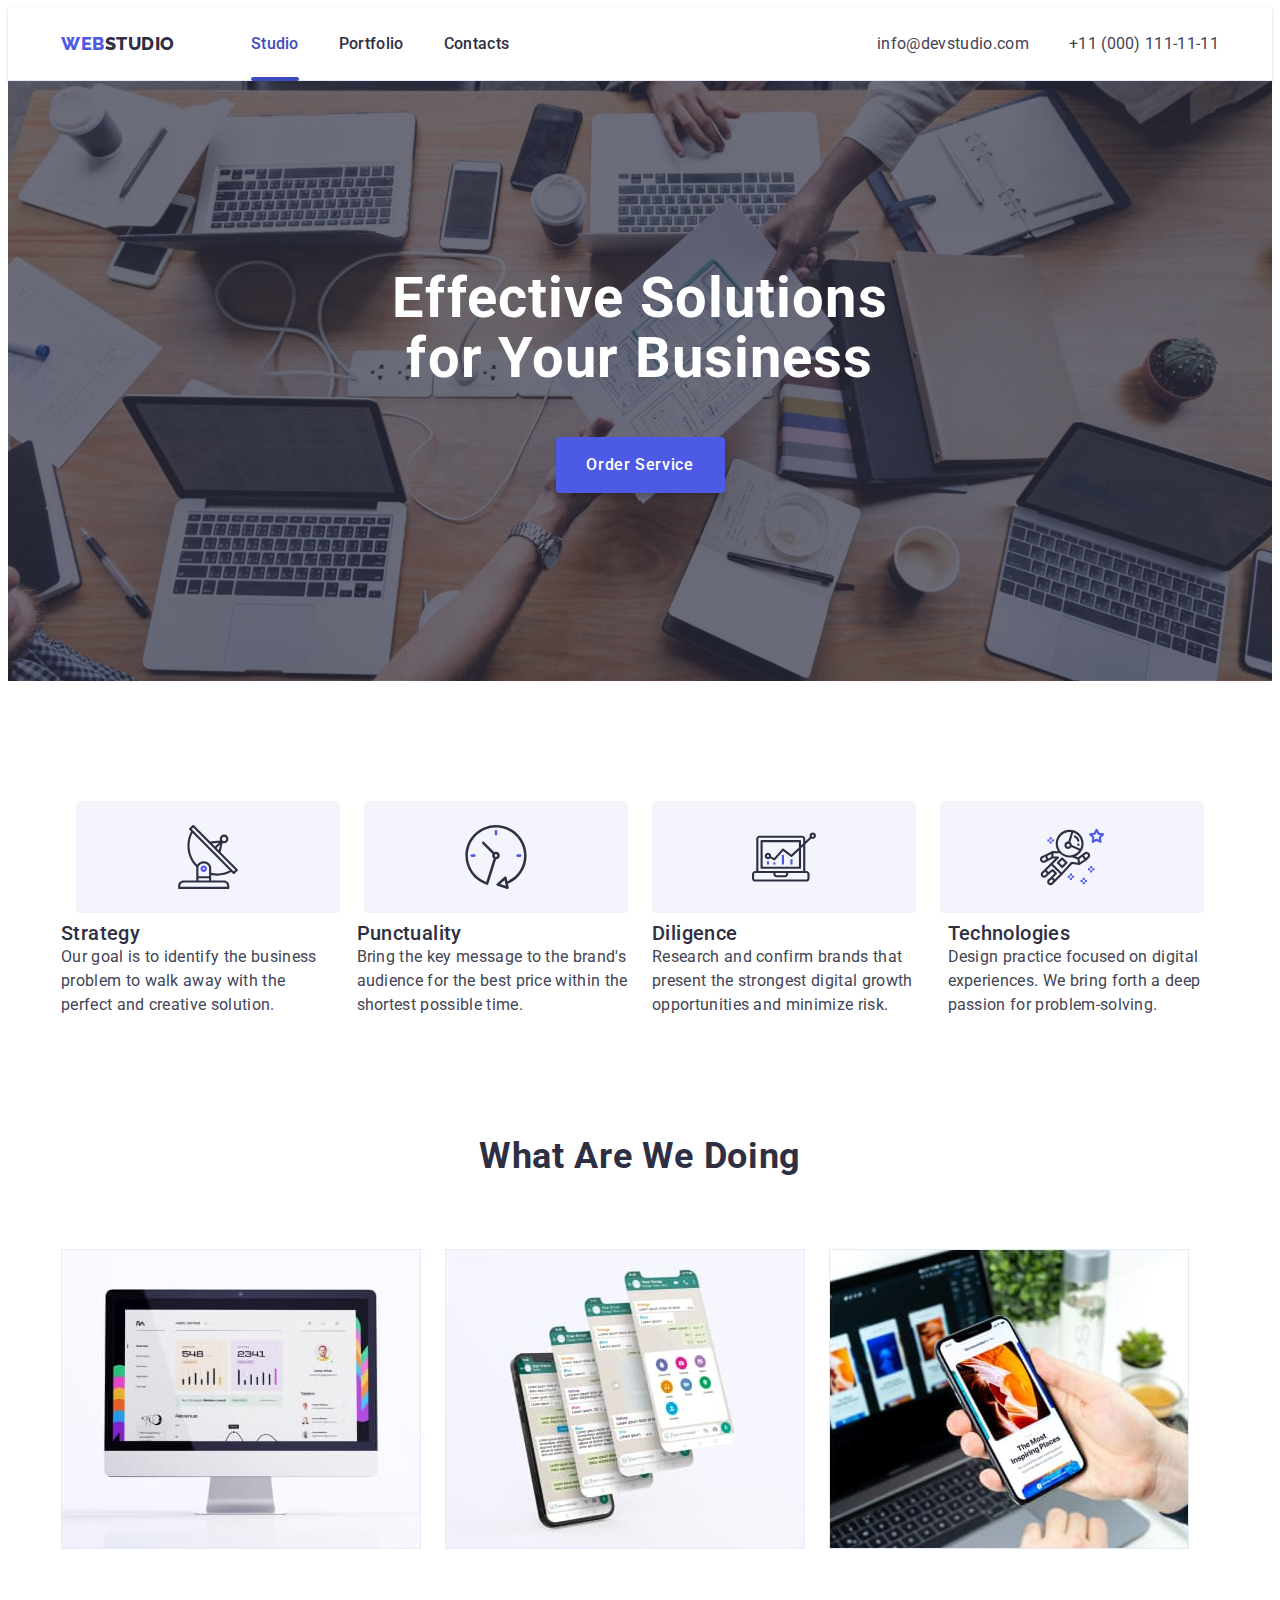
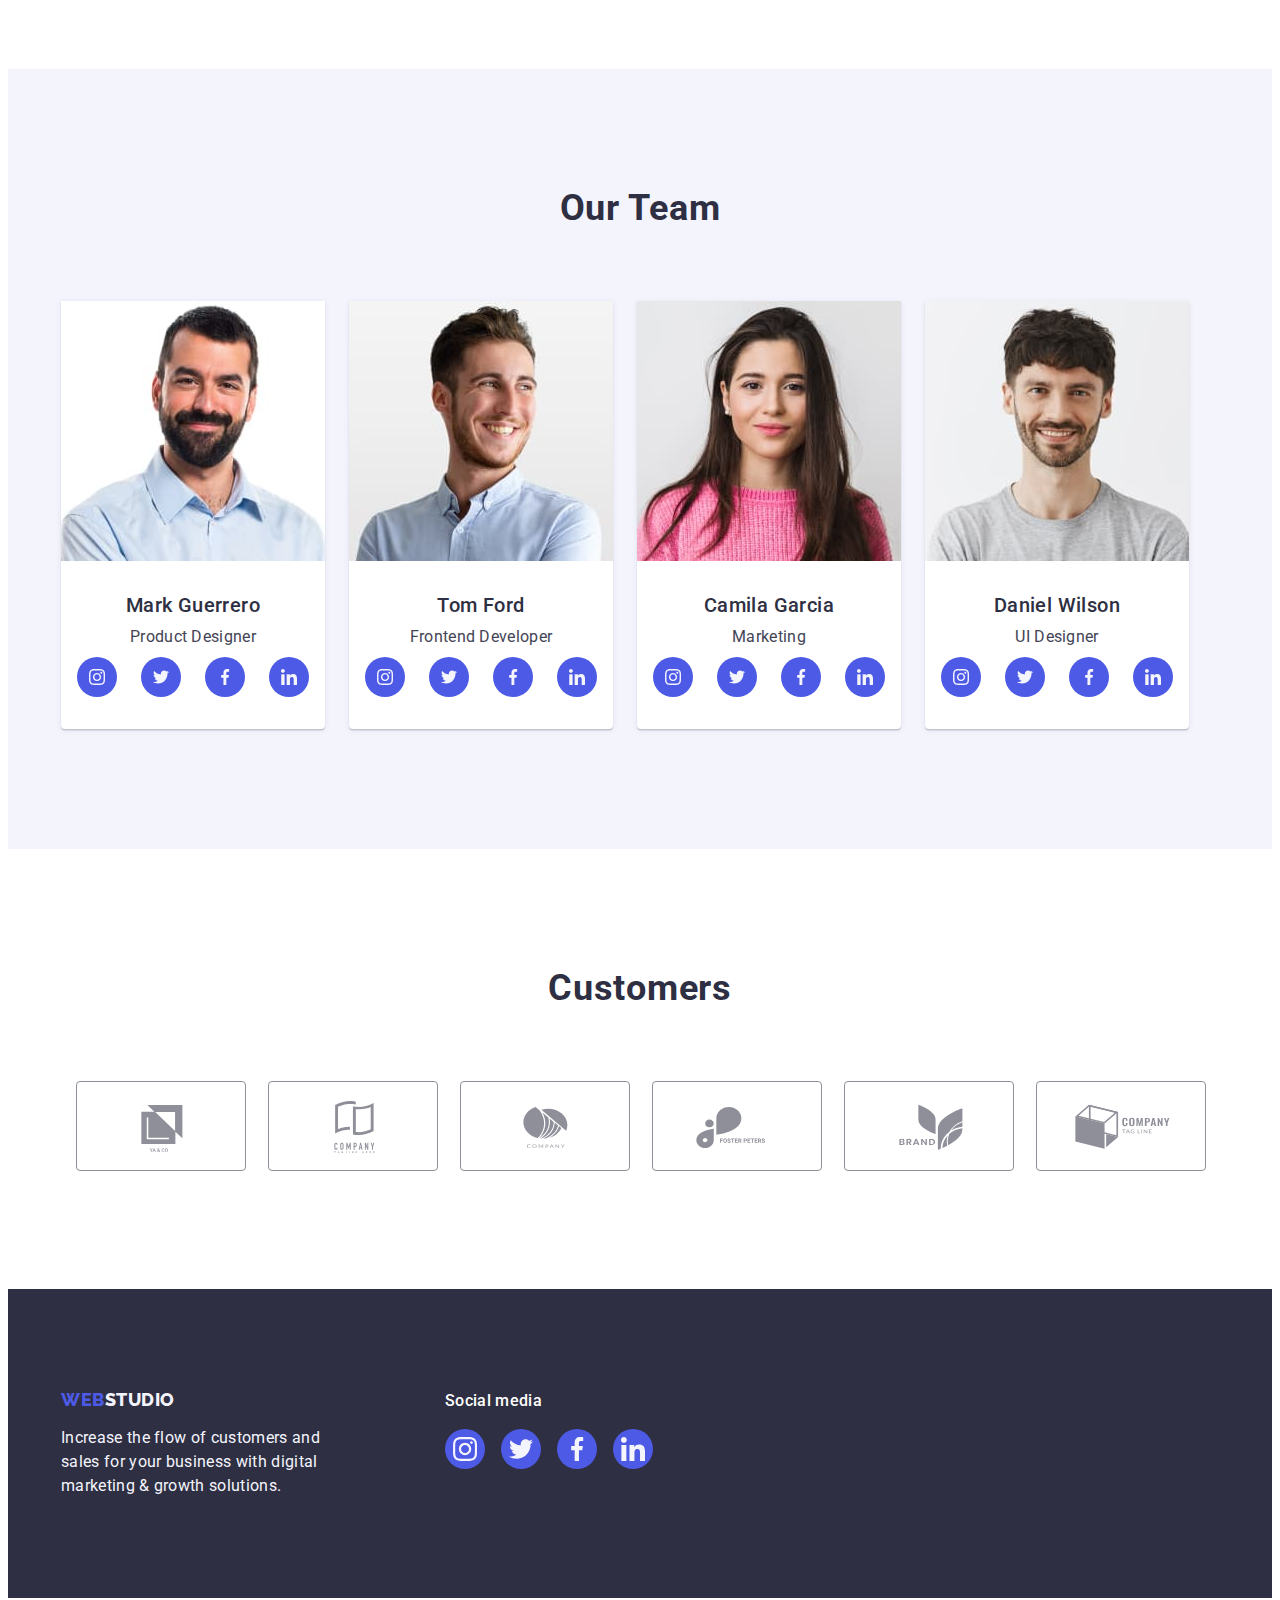
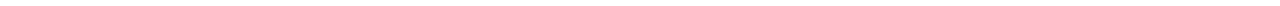
==== commit 33de554e: "виправлення помилок" ====
--- a/index.html
+++ b/index.html
@@ -448,7 +448,7 @@
     <div class="backdrop is-hidden" data-modal>
       <div class="modal">
         <button type="button" class="close-btn" data-modal-close>
-          <svg class="svg-close-btn" width="8px" height="8px">
+          <svg class="svg-close-btn" width="8" height="8">
             <use href="./images/icons.svg#icon-close-btn"></use>
           </svg>
         </button>
--- a/css/styles.css
+++ b/css/styles.css
@@ -122,7 +122,7 @@
   content: "";
   position: absolute;
   left: 0;
-  bottom: 0;
+  bottom: -1px;
   width: 100%;
   height: 4px;
   border-radius: 2px;
@@ -200,8 +200,7 @@
   border-radius: 4px;
   box-shadow: 0px 4px 4px rgba(0, 0, 0, 0.15);
   border: none;
-  transition: color 250ms cubic-bezier(0.4, 0, 0.2, 1),
-    background-color 250ms cubic-bezier(0.4, 0, 0.2, 1);
+  transition: background-color 250ms cubic-bezier(0.4, 0, 0.2, 1);
 }
 .hero-btn:hover,
 .hero-btn:focus {
@@ -347,7 +346,7 @@
   border: 1px solid #8e8f99;
   color: #8e8f99;
   transition: color 250ms cubic-bezier(0.4, 0, 0.2, 1),
-    corder-color 250ms cubic-bezier(0.4, 0, 0.2, 1);
+    border-color 250ms cubic-bezier(0.4, 0, 0.2, 1);
 }
 
 .customers-list-icon {
@@ -513,11 +512,10 @@
   transform: translate(0, 100%);
   transition: transform 250ms cubic-bezier(0.4, 0, 0.2, 1);
   font-size: 16px;
+  line-height: 1.5;
+  padding: 40px 32px;
   background-color: #4d5ae5;
   color: #f4f4fd;
-  padding-top: 40px;
-  padding-left: 32px;
-  padding-right: 32px;
 }
 
 .portfolio-hover:hover .overlay,
@@ -551,11 +549,12 @@
   left: 50%;
   transform: translate(-50%, -50%);
   width: 408px;
-  height: 584px;
+  min-height: 584px;
   background: #fcfcfc;
   box-shadow: 0px 1px 1px rgba(0, 0, 0, 0.14), 0px 1px 3px rgba(0, 0, 0, 0.12),
     0px 2px 1px rgba(0, 0, 0, 0.2);
   border-radius: 4px;
+  transition: transform 250ms cubic-bezier(0.4, 0, 0.2, 1);
 }
 
 .close-btn {
@@ -572,12 +571,14 @@
   border: 1px solid rgba(0, 0, 0, 0.1);
   padding: 0;
   cursor: pointer;
-  transition: background-color 250ms cubic-bezier(0.4, 0, 0.2, 1);
+  transition: background-color 250ms cubic-bezier(0.4, 0, 0.2, 1),
+    border 250ms cubic-bezier(0.4, 0, 0.2, 1);
 }
 
 .close-btn:hover,
 .close-btn:focus {
   background-color: #404bbf;
+  border: none;
 }
 
 .svg-close-btn {
